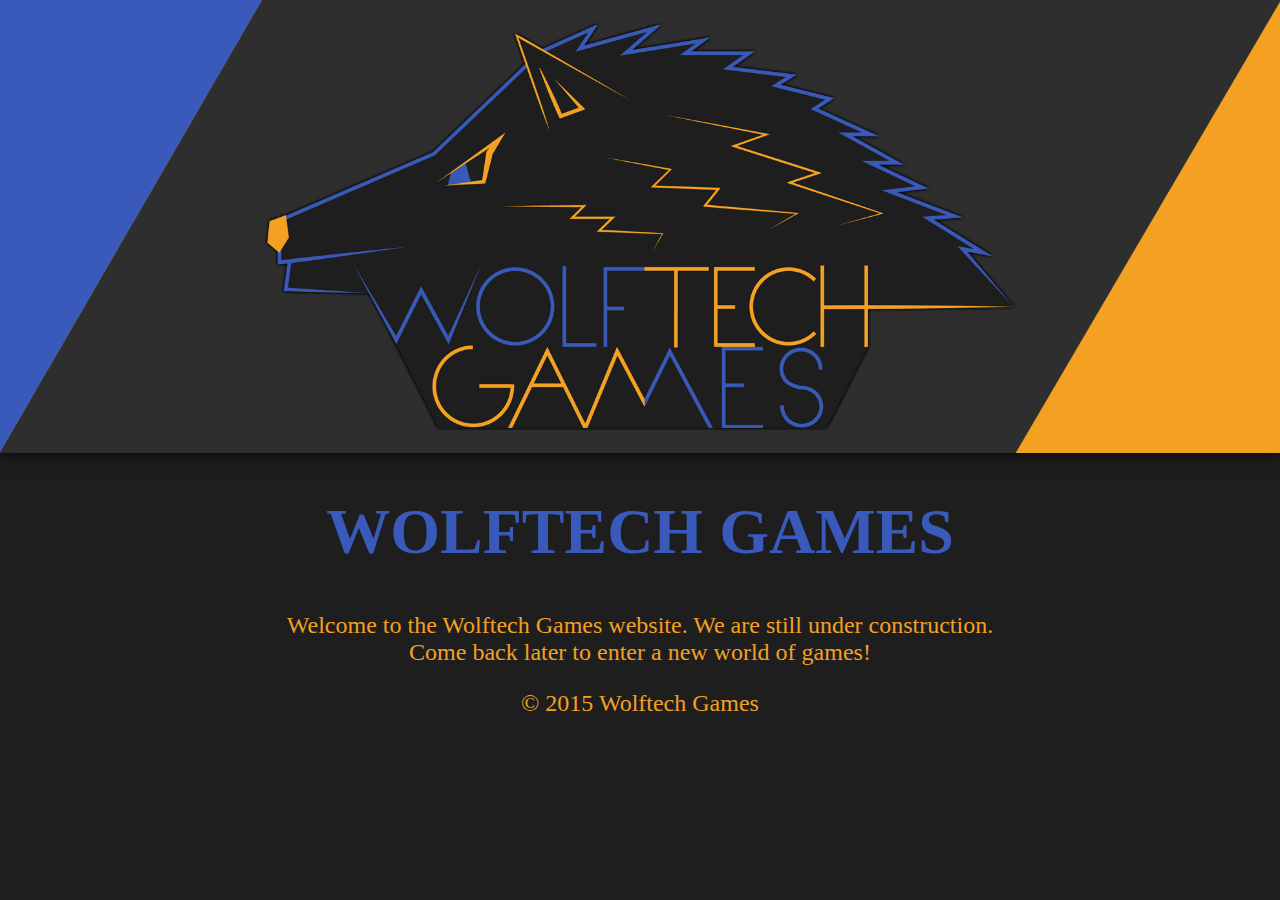
==== index.html @ d1a75a0f "Under Construction Site" ====
<!--
    WOLFTECHGAMES.HTML
    HOMEPAGE
    ------------------
    HTML written by
    Stew Esho
-->

<html>
    <!-- HEAD -->
    <head>
        <title> Wolftech Games </title>
        <link rel="stylesheet" type = "text/css" href="stylesheet.css" />
        <link rel="icon" type="image/png" href="img/favicon.png">
    </head>

    <!-- BODY -->
    <body id="background">
            <div id="banner">
                    <img style="width: 100%;" src="img/BANNER.png" alt="Wolftech Games"/>
            </div>
            <div id="content">
                <div id="headers">  
                        <h1> WOLFTECH GAMES</h1>
                </div>  
                <div id="text">
                        <p> 
                            Welcome to the Wolftech Games website. We are still under construction.<br>
                            Come back later to enter a new world of games!
                        </p>
                        <p>&copy; 2015 Wolftech Games</p>
                </div>
            </div>
            <!--
            <h4> HOW TO BE MLG: </h4>
            <ol>
                <li>be dank</li>
                <li>thats all folks</li>
                <li>yeye aight</li>
            </ol>

            <ul style = "list-style:none;" >
                <li>HOME</li>
                <li>HEXAGONAL</li>
            </ul>

            <p>
            &emsp;8-bit sartorial literally typewriter, ugh wolf Brooklyn gastropub authentic. <br>
            Banksy blog Tumblr, raw denim tilde bitters selfies dreamcatcher Truffaut. <br>
            Retro beard selfies, squid asymmetrical trust fund Neutra. Sustainable Bushwick lo-fi bicycle rights cred, tilde normcore authentic viral. <br>
            Squid hashtag Pinterest, Schlitz Carles actually put a bird on it kitsch bicycle rights messenger bag.<br>
            </p>

            -->
    </body>
</html>
---- stylesheet.css ----
#background {
    margin: 0px;
    background-color: #1e1e1e
}

#banner {
    box-shadow: 0px 0px 15px #000;
}
#text {
    color: #f3a023;
    text-align: center;
    font-family: ABeeZee, serif;
    font-size: 1.5em
}

#headers {
    color: #395aba;
    text-align: center;
    font-family: Akashi, serif;
    font-size: 2em
}

@font-face{
    font-family: "ABeeZee";
    src: "fonts/ABeeZee.otf"
}

@font-face{
    font-family: : "Akashi";
    url('fonts/Akashi.ttf') format('truetype')
}
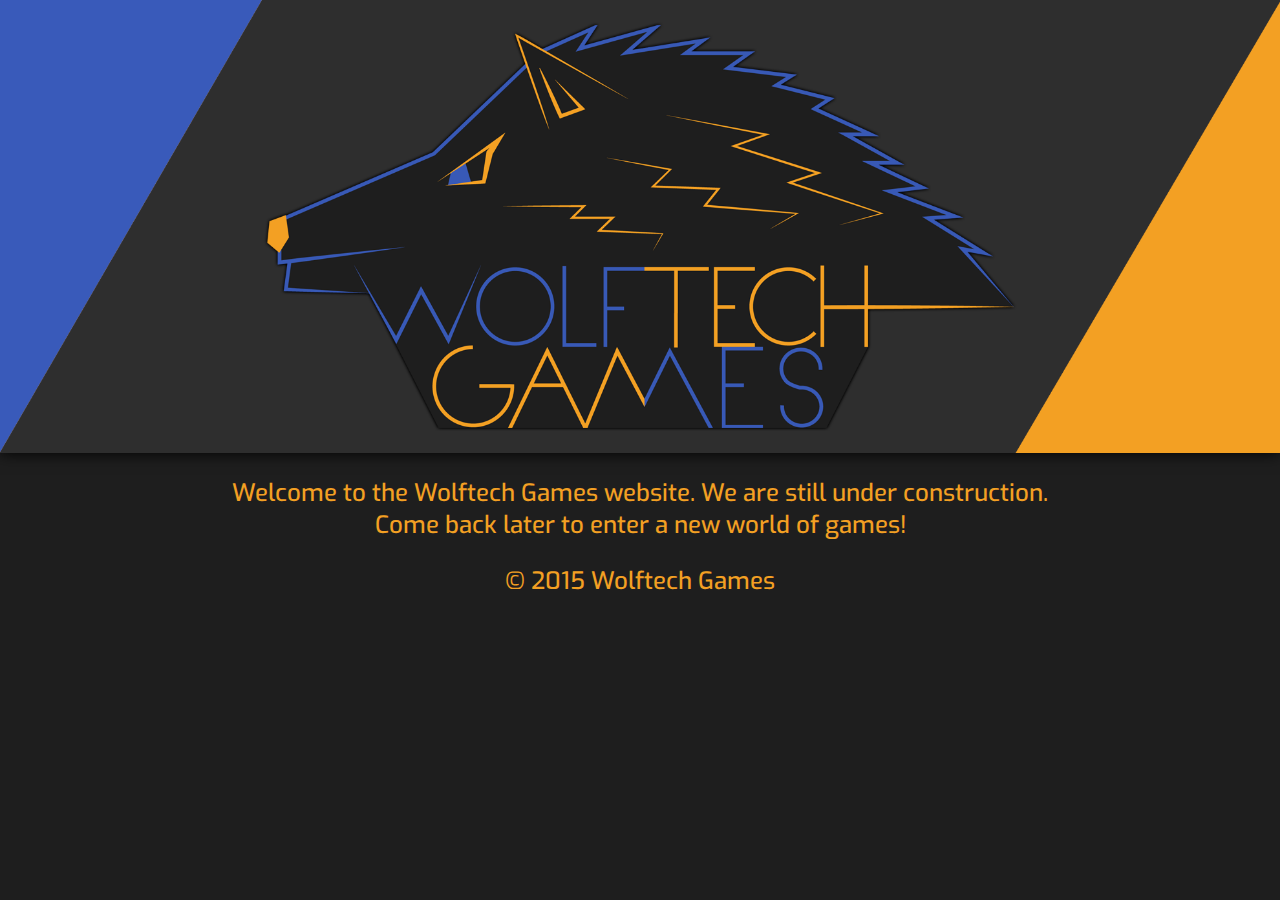
==== commit 068b39bd: "Under Construction Page" ====
--- a/index.html
+++ b/index.html
@@ -10,7 +10,11 @@
     <!-- HEAD -->
     <head>
         <title> Wolftech Games </title>
+        <!-- Stylesheet -->
         <link rel="stylesheet" type = "text/css" href="stylesheet.css" />
+        <!-- Exo Font -->
+        <link href='http://fonts.googleapis.com/css?family=Exo:500,900' rel='stylesheet' type='text/css'>
+        <!-- Favicon -->
         <link rel="icon" type="image/png" href="img/favicon.png">
     </head>
 
@@ -19,16 +23,14 @@
             <div id="banner">
                     <img style="width: 100%;" src="img/BANNER.png" alt="Wolftech Games"/>
             </div>
-            <div id="content">
-                <div id="headers">  
-                        <h1> WOLFTECH GAMES</h1>
-                </div>  
+            <div id="content"> 
+                    <h1 id="Nameplate"> WOLFTECH GAMES</h1>  
                 <div id="text">
-                        <p> 
-                            Welcome to the Wolftech Games website. We are still under construction.<br>
-                            Come back later to enter a new world of games!
-                        </p>
-                        <p>&copy; 2015 Wolftech Games</p>
+                    <p> 
+                        Welcome to the Wolftech Games website. We are still under construction.<br>
+                        Come back later to enter a new world of games!
+                    </p>
+                    <p>&copy; 2015 Wolftech Games</p>
                 </div>
             </div>
             <!--
--- a/stylesheet.css
+++ b/stylesheet.css
@@ -9,23 +9,15 @@
 #text {
     color: #f3a023;
     text-align: center;
-    font-family: ABeeZee, serif;
+    font-family: 'Exo', sans-serif; font-weight: 500;
     font-size: 1.5em
 }
 
-#headers {
+#Nameplate {
     color: #395aba;
     text-align: center;
-    font-family: Akashi, serif;
-    font-size: 2em
-}
-
-@font-face{
-    font-family: "ABeeZee";
-    src: "fonts/ABeeZee.otf"
-}
-
-@font-face{
-    font-family: : "Akashi";
-    url('fonts/Akashi.ttf') format('truetype')
-}
+    font-family: 'Exo', sans-serif; font-weight: 9 00;
+    font-size: 1.8em;
+    margin-top: 0;
+    display:none;
+}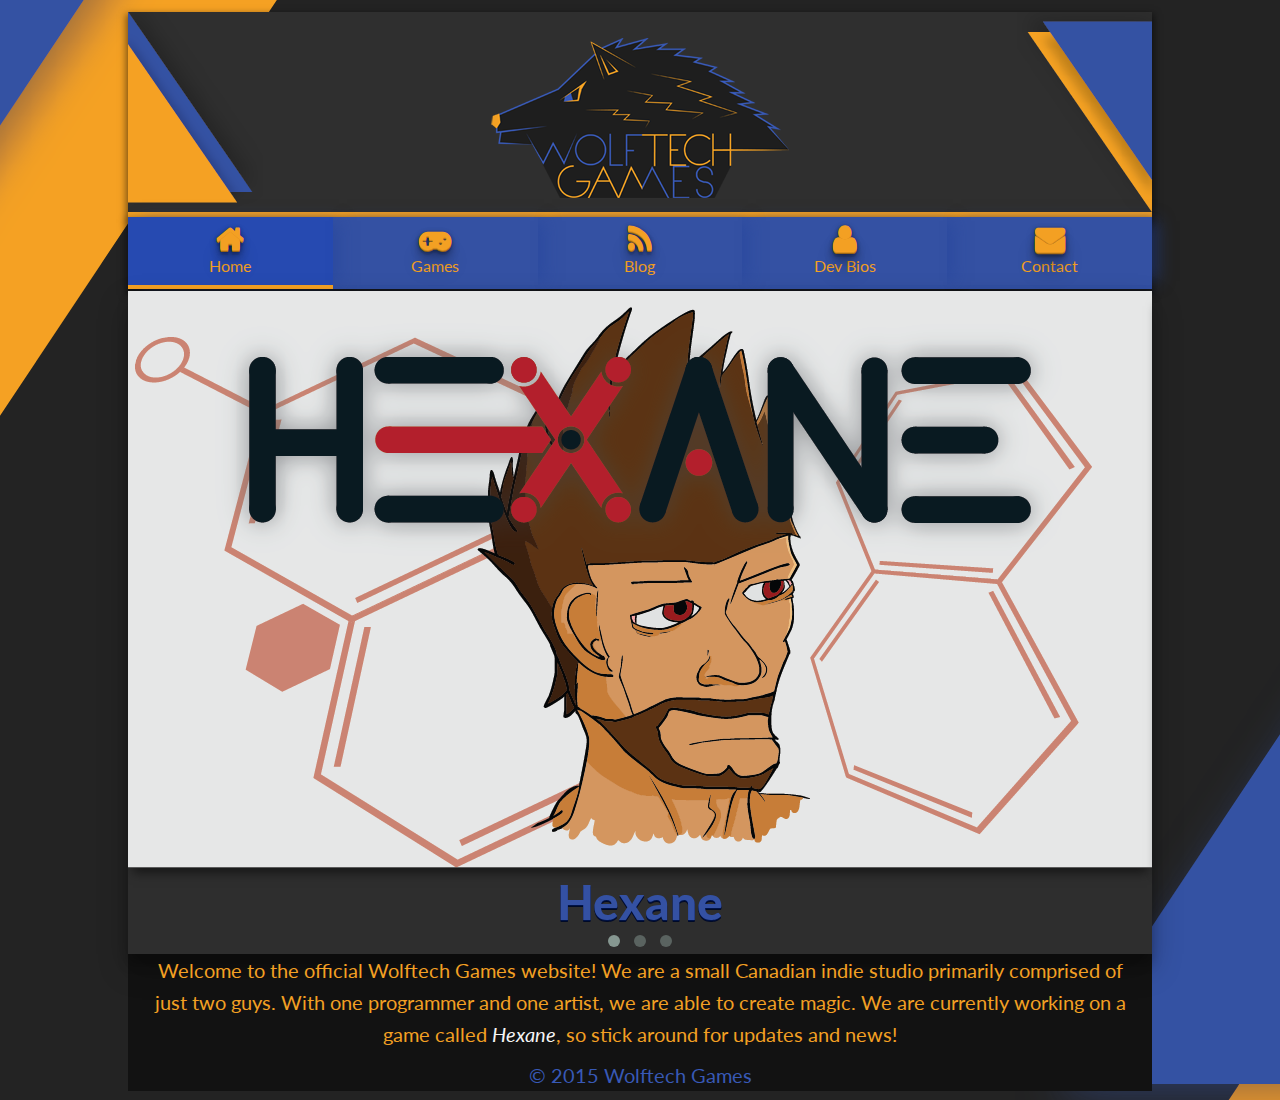
==== commit 16994d2f: "Final Site, Oct2" ====
--- a/index.html
+++ b/index.html
@@ -1,58 +1,120 @@
-<!--
-    WOLFTECHGAMES.HTML
-    HOMEPAGE
-    ------------------
-    HTML written by
-    Stew Esho
--->
-
-<html>
-    <!-- HEAD -->
+<!doctype html>
+<html class="no-js" lang="en">
+    
     <head>
-        <title> Wolftech Games </title>
-        <!-- Stylesheet -->
-        <link rel="stylesheet" type = "text/css" href="stylesheet.css" />
-        <!-- Exo Font -->
-        <link href='http://fonts.googleapis.com/css?family=Exo:500,900' rel='stylesheet' type='text/css'>
-        <!-- Favicon -->
-        <link rel="icon" type="image/png" href="img/favicon.png">
+      <meta charset="utf-8" />
+      <title>WolfTech Games | Home</title>
+      <link rel="stylesheet" href="css/foundation.css" />
+      <link rel="stylesheet" href="css/stylesheet.css" />
+      <link rel="stylesheet" href="css/owl.carousel.css" />
+      <link rel="stylesheet" href="css/owl.theme.css" />
+      <meta name="viewport" content="width=device-width, initial-scale=1"/>
+      <link rel="stylesheet" href="font-awesome-4.3.0/css/font-awesome.min.css">
+      <link href='http://fonts.googleapis.com/css?family=Lato:400,900' rel='stylesheet' type='text/css'>
+      <!--favicon-->
+      <link rel="icon" type="image/png" href="img/favicon.png">
     </head>
 
-    <!-- BODY -->
-    <body id="background">
-            <div id="banner">
-                    <img style="width: 100%;" src="img/BANNER.png" alt="Wolftech Games"/>
-            </div>
-            <div id="content"> 
-                    <h1 id="Nameplate"> WOLFTECH GAMES</h1>  
-                <div id="text">
-                    <p> 
-                        Welcome to the Wolftech Games website. We are still under construction.<br>
-                        Come back later to enter a new world of games!
-                    </p>
-                    <p>&copy; 2015 Wolftech Games</p>
+    <body>
+        <div class="row small-collapse main-page">
+            <!-- Everything is in one row, which has a max width of 1024px -->
+            <!-- Screens larger than 1024px will show the background image behind the content -->
+            <div class="small-12 small-centered columns">
+                <!-- Header + Logo -->
+                <div id="header" class="row">
+                    <img src="img/banner-bars-01.png" id="banner-bars-left" class="small-hide">
+                    <img src="img/banner-bars-02.png" id="banner-bars-right" class="small-hide">
+                    <a>
+                        <img src="img/wolftechlogosmall.png" alt="Wolftech Games" id="logo">
+                    </a>
+                </div>
+                <!--NavBar-->
+                <div class="icon-bar five-up borderless" id="navbar">
+                    <a class="item navbar-currentpage" tabindex="0">
+                        <i class="fa fa-home "></i>
+                        <label>Home</label>
+                    </a>
+                    <a class="item" tabindex="0" href="games">
+                        <i class="fa fa-gamepad"></i>
+                        <label>Games</label>
+                    </a>
+                    <a class="item" tabindex="0" href="http://blog.wolftechgames.com/">
+                        <i class="fa fa-rss"></i>
+                        <label>Blog</label>
+                    </a>
+                    <a class="item" tabindex="0" href="bios">
+                        <i class="fa fa-user"></i>
+                        <label>Dev Bios</label>
+                    </a>
+                    <a class="item" tabindex="0" href="contact">
+                        <i class="fa fa-envelope"></i>
+                        <label>Contact</label>
+                    </a>
+                </div>
+                <!-- Carousel -->
+                <div id="carousel">
+                    <div id="owl" class="owl-carousel owl-theme">
+                        <div class="item">
+                            <a href="games/hexane/">
+                                <img src="img/hexane-1024.png" class="borderless" >
+                                <h1 class="borderless">
+                                    Hexane
+                                </h1>
+                            </a>
+                            
+                        </div>
+                        <div class="item">
+                            <a href="http://blog.wolftechgames.com">
+                                <img src="img/Blog-Pic.png" class="borderless">
+                                <h1 class="borderless">
+                                    Check out our blog!
+                                </h1>
+                            </a>
+                        </div>
+                        <div class="item">
+                            <a href="bios">
+                                <img src="img/seby-v-stew.png" class="borderless">
+                                <h1 class="borderless">
+                                   Meet the Crew
+                                </h1>
+                            </a>
+                        </div>
+                    </div>
+                </div>
+                <!--Content -->
+                <div id="content">
+                    <div class="row medium-no-collapse">
+                        <div class="medium-12 columns" id="about-wtg">
+                            <p>
+                                Welcome to the official Wolftech Games website! 
+                                We are a small Canadian indie studio
+                                primarily comprised of just two guys. 
+                                With one programmer and one artist,
+                                we are able to create magic. 
+                                We are currently working on a game called
+                                <em>Hexane</em>, so stick around
+                                for updates and news!
+                            </p>
+                        </div>
+                        <!--
+                            If more content is required,
+                            Divide this row into 8/4 columns and add stuff here.
+                        -->
+                    </div>
+                    <p id = "copyright">&copy; 2015 Wolftech Games</p>
                 </div>
             </div>
-            <!--
-            <h4> HOW TO BE MLG: </h4>
-            <ol>
-                <li>be dank</li>
-                <li>thats all folks</li>
-                <li>yeye aight</li>
-            </ol>
-
-            <ul style = "list-style:none;" >
-                <li>HOME</li>
-                <li>HEXAGONAL</li>
-            </ul>
-
-            <p>
-            &emsp;8-bit sartorial literally typewriter, ugh wolf Brooklyn gastropub authentic. <br>
-            Banksy blog Tumblr, raw denim tilde bitters selfies dreamcatcher Truffaut. <br>
-            Retro beard selfies, squid asymmetrical trust fund Neutra. Sustainable Bushwick lo-fi bicycle rights cred, tilde normcore authentic viral. <br>
-            Squid hashtag Pinterest, Schlitz Carles actually put a bird on it kitsch bicycle rights messenger bag.<br>
-            </p>
-
-            -->
+        </div>
+        
+        <!-- FOUNDATION SCRIPTS -->
+        <script src="js/vendor/modernizr.js"></script>
+        <script src="js/vendor/jquery.js"></script>
+        <script src="js/foundation.min.js"></script>
+        <script>$(document).foundation();</script>
+        <script src="jquery-1.11.3.js"></script>
+        <!-- OWL CAROUSEL SCRIPTS -->
+        <script type="text/javascript" src="js/carousel.js"></script>
+        <script src="js/owl.carousel.js"></script>
     </body>
-</html>+    
+</html>
--- a/css/stylesheet.css
+++ b/css/stylesheet.css
@@ -0,0 +1,499 @@
+/******************************
+**********GENERAL CSS**********
+******************************/
+
+/* general class for borderless elements*/
+.borderless {
+    padding: 0em;
+    margin: 0em;
+    border: 0em;
+}
+
+/*refers to the block the page's content is located on */
+.main-page{
+    margin-top: 0.75em;
+    margin-bottom: 2em;
+}
+
+/* default settings for elements, */
+/* also contains background image */
+body {
+    background-color: #232323;
+    color: #f3a023;
+    padding: 0;
+    margin: 0;
+    font-family: 'Lato', sans-serif;
+    font-weight: normal;
+    font-style: normal;
+    line-height: 1;
+    position: relative;
+    cursor: default;
+}
+
+/* header text in carousel */
+h1 {
+    color: #3451a3;
+    font-family: 'Lato', sans-serif;
+    font-size: 3em;
+    font-weight: 900;
+    text-align: center;
+    margin-bottom: 0;
+    text-shadow: 0 1px 0 #001348,
+                 0 2px 0 #000a27;
+}
+
+/*Sub Headers */
+h3 {
+    color: whitesmoke;
+    font-family: 'Lato', sans-serif;
+    font-size: 1.75em;
+    font-weight: 900;
+    text-align: center;
+    text-shadow: 0 1px 0 #acacac,
+                 0 2px 0 #464646;
+}
+
+a {
+    color: #3451a3;
+}
+
+a:hover {
+    color: #577ce6;
+}
+
+/******************************
+**********Specific CSS*********
+******************************/
+
+/* header bar, containing logo at top of page */
+#header {
+    background-color: #2f2f2f;
+    border-bottom: 0.313em solid #f3a023;
+    -webkit-box-shadow: 0px 4px 7px 2px rgba(0,0,0,0.5);
+    -moz-box-shadow: 0px 4px 7px 2px rgba(0,0,0,0.5);
+    box-shadow: 0px 4px 7px 2px rgba(0,0,0,0.5);
+}
+
+#banner-bars-left {
+    display: block;
+    float: left;
+}
+
+#banner-bars-right {
+    display: block;
+    float: right;
+}
+
+/* displays the logo */
+#logo{
+    display: block;
+    margin: auto auto auto auto;
+    border: auto auto auto auto;
+    padding-top: 2.5%;
+}
+
+/* the base navbar and background */
+#navbar{
+    background: #3451a3;
+    -webkit-box-shadow: 0px 4px 7px 2px rgba(0,0,0,0.5);
+    -moz-box-shadow: 0px 4px 7px 2px rgba(0,0,0,0.5);
+    box-shadow: 0px 4px 7px 2px rgba(0,0,0,0.5);
+}
+
+/* the buttons on the navbar */
+#navbar .item{
+    padding-top: 0.4em;
+    padding-bottom: 0.4em;
+    -webkit-box-shadow: 10px 0 15px -4px rgba(36, 67, 155, 0.5);
+    -moz-box-shadow: 10px 0 15px -4px rgba(36, 67, 155, 0.5);
+    box-shadow: 10px 0 15px -4px rgba(36, 67, 155, 0.5);
+}
+#navbar .item:hover{
+    background: #4872E9;
+}
+
+/* images + text on navbar buttons */
+#navbar .item *{
+    color: #f3a023;
+}
+
+/* just images on navbar */
+/* contains code for 3d shadows */
+#navbar .item i{
+    text-shadow: 0 1px 0 #F5A123,
+               0 2px 0 #D98F1F,
+               0 3px 0 #9A6516,
+               0 6px 1px rgba(0,0,0,.1),
+               0 0 5px rgba(0,0,0,.1),
+               0 1px 3px rgba(0,0,0,.3),
+               0 3px 5px rgba(0,0,0,.2),
+               0 5px 10px rgba(0,0,0,.25),
+               0 10px 10px rgba(0,0,0,.2),
+               0 20px 20px rgba(0,0,0,.15);
+}
+
+/* marks the current page on the navbar */
+.navbar-currentpage{
+    background: #264ab1;
+    border-bottom: 4px solid #F5A123;
+}
+
+/* carousel images */
+#owl .item img{
+    display: block;
+    width: 100%;
+    height: auto;
+    -webkit-box-shadow: 0px 10px 10px -5px rgba(0,0,0,0.5);
+    -moz-box-shadow: 0px 10px 10px -5px rgba(0,0,0,0.5);
+    box-shadow: 0px 10px 10px -5px rgba(0,0,0,0.5);
+}
+
+/*carousel*/
+#owl{
+    background: #2e2e2e;
+    -webkit-box-shadow: 0 14px 28px rgba(0,0,0,0.25), 0 10px 10px rgba(0,0,0,0.22);
+    -moz-box-shadow: 0 14px 28px rgba(0,0,0,0.25), 0 10px 10px rgba(0,0,0,0.22);
+    box-shadow: 0 14px 28px rgba(0,0,0,0.25), 0 10px 10px rgba(0,0,0,0.22);
+}
+
+/* content portion of webpages (under navbar/carousel) */
+#content{
+    text-align: center;
+    background: #121212;
+    margin-bottom: 0;
+    padding-bottom: 0;
+}
+
+/* adds right-hand divider to columns */
+.divider {
+    border-right: 2px solid whitesmoke;
+    margin-right:-0.625em; /* size of gutter */
+    padding-right:0.625em; /* size of gutter */
+}
+
+/* styles for the copyright clause at the bottom of every webpage */
+#copyright {
+    margin: 0.45em;
+    font-size: 1em;
+    color: #3859b6;
+}
+
+/* changes highlighted or emphasized text to white */
+em {
+    color: whitesmoke;
+}
+
+#about-wtg *{
+    margin: auto 0 auto 0;
+}
+
+/************************************************************************/
+
+/**GAMES page only**/
+#upcoming-games{
+    background: #f3a023;
+    padding-bottom: 1em;
+    margin-bottom: 0;
+}
+
+#legacy-games{
+    background: #3e3e3e;
+    padding-bottom: 1em;
+    margin-top: 0;
+    vertical-align: top;
+}
+
+#upcoming-games img{
+    box-shadow: 0 10px 20px rgba(0,0,0,0.19), 0 6px 6px rgba(0,0,0,0.23);
+}
+
+/**DEV BIOS page only**/
+.bio-portrait{
+    border-radius: 50%;
+    width: 12.5em;
+    height: 12.5em;
+}
+
+/**CONTACT page only**/
+#contact-info{
+    color: whitesmoke;
+    font-size: 1.25em;
+    background: #333333
+}
+
+#contact-info a{
+    color: #f3a023;
+    text-decoration: none;
+}
+
+#contact-info a:hover{
+    color: #ffbe5d;
+    text-decoration: underline;
+}
+
+#contact-info i{
+    color: #388aea;    
+}
+
+#email-header{
+    font-size: 1.5em;
+    color: whitesmoke;
+}
+
+.email{
+    color: #3859b6;
+}
+
+#mc_embed_signup{
+    position: relative;
+    display: block;
+    background:#333333;
+    padding: 0.625em;
+    height: 420px;
+    border: 1px solid #444444;
+    border-radius: 5px;
+}
+
+#mc_embed_signup .email {
+    display: block;
+    margin-right: auto;
+    margin-left: auto;
+    width: 75%
+    border: 1px solid #999;
+    text-align: center;
+    color: #3451a3;
+    font-size:1.125em;
+    -moz-box-sizing:    border-box;
+    -webkit-box-sizing: border-box;
+    box-sizing:         border-box;
+}
+
+#mc-embedded-subscribe-form{
+    display: absolute;
+    border-top: 1px solid #000;
+    border-bottom: 1px solid #000;
+    position: relative;
+}
+
+#mc_embed_signup .email:focus {
+    border-color: #333;
+}
+
+#mc_embed_signup .button {
+    font-size: 0.8em;
+    font-weight: bold;
+    color: #fff;
+    cursor: pointer;
+    border: 0;
+    border-radius: 0.625em;
+    background: #3451a3;
+    margin-top: 0em;
+    padding-top: .75em;
+    padding-bottom: .75em;
+}
+
+#unsubcribe{
+    font-size: 1em !important; 
+    color: #687ebf !important;
+    margin-top: -0.75em;
+    margin-bottom: 0.75em;
+    display: block;
+}
+
+#unsubscribe:hover{
+    color: #3c5cba !important;
+}
+
+/******************************************
+*************| MEDIA QUERIES |*************
+******************************************/
+
+
+/****************
+Tiny Screens
+****************/
+@media only screen and (max-width: 20em) { /* max-width 320px, mobile-only styles*/
+    body{
+        background-color: #121212;
+    }
+    
+    h1{
+        font-size: 1.35em;
+    }
+    
+    h3{
+        font-size: 1.0125em;    
+    }
+    
+    #navbar .item label{
+        display: none;
+    }
+    
+    #navbar .item i{
+        display: block;
+        margin-left: -100%;
+        margin-right: -100%;
+        padding-bottom: 0.235em;    
+    }
+    
+    #owl br{
+        display: none;
+    }
+    
+    .divider {
+        border: none;
+    }
+    
+    .small-hide{
+        display: none !important;
+    }
+    
+    .main-page{
+        margin: 0;
+    }
+    
+    #contact-info{
+        font-size:1em;    
+    }
+    
+    #email-header{
+        font-size: 1em;
+    }
+    
+    #mc_embed_signup{
+        margin-top:0.25em;
+        height: auto;    
+    }
+    
+    #mc-embedded-subscribe-form{
+        margin: auto;
+        border: none;
+    }
+}
+
+/****************
+Small Screens
+****************/
+@media only screen and (min-width: 20.063em) and (max-width: 40em) { /* min-width 321px and max-width 640px*/    
+    body{
+        background-color: #121212;
+    }
+    
+    h1{
+        font-size: 2em;
+    }
+    
+    h3{
+        font-size: 1.5em;    
+    }
+    
+    #navbar .item label{
+        display: none;
+    }
+    
+    #navbar .item i{
+        padding-bottom: 0.235em;    
+    }
+    #owl br{
+        display: none;
+    }
+    
+    .divider {
+        border: none;
+    }
+    
+    .small-hide{
+        display: none !important;
+    }
+    
+    .main-page{
+        margin: 0;
+    }
+    
+    #mc_embed_signup{
+        margin-top:0.25em;
+        height: auto;
+        max-width: 520px;
+        margin-left: auto;
+        margin-right: auto;
+    }
+    
+    #mc-embedded-subscribe-form{
+        margin: auto;
+        border: none;
+    }
+} 
+
+/****************
+Medium Screens
+****************/
+@media only screen and (min-width: 40.063em) and (max-width: 64em) { /* min-width 641px and max-width 1024px*/
+    body{
+        background-color: #121212;
+    }
+    
+    #content p{
+        font-size: 1.25em;    
+    }
+    .main-page{
+        margin: 0;
+    }
+    #mc-embedded-subscribe-form{
+        top: 50%;
+        transform: translateY(-50%);
+    }
+}
+/****************
+Large Screens
+****************/
+@media only screen and (min-width: 64.063em) and (max-width: 90em) { /* min-width 1025px and max-width 1440px*/
+    body{
+        background-image:url(../img/background.png);
+        background-position: center;
+        background-repeat: repeat-x;
+        background-attachment: fixed;
+    }
+    #content p{
+        font-size: 1.25em;    
+    }
+    #mc-embedded-subscribe-form{
+        top: 50%;
+        transform: translateY(-50%);
+    }
+}
+/****************
+X-Large Screens
+****************/
+@media only screen and (min-width: 90.063em) and (max-width: 120em) { /* min-width 1441px and max-width 1920px*/
+    body{
+        background-image:url(../img/background.png);
+        background-position: center;
+        background-repeat: repeat-x;
+        background-attachment: fixed;
+    }
+    #content p{
+        font-size: 1.25em;    
+    }
+    #mc-embedded-subscribe-form{
+        top: 50%;
+        transform: translateY(-50%);
+    }
+}
+/****************
+HD Screens
+****************/
+@media only screen and (min-width: 120.063em) { /* min-width 1921px */
+    body{
+        background-image:url(../img/background.png);
+        background-position: center;
+        background-repeat: repeat-x;
+        background-attachment: fixed;
+    }
+    #content p{
+        font-size: 1.25em;    
+    }
+    #mc-embedded-subscribe-form{
+        top: 50%;
+        transform: translateY(-50%);
+    }
+}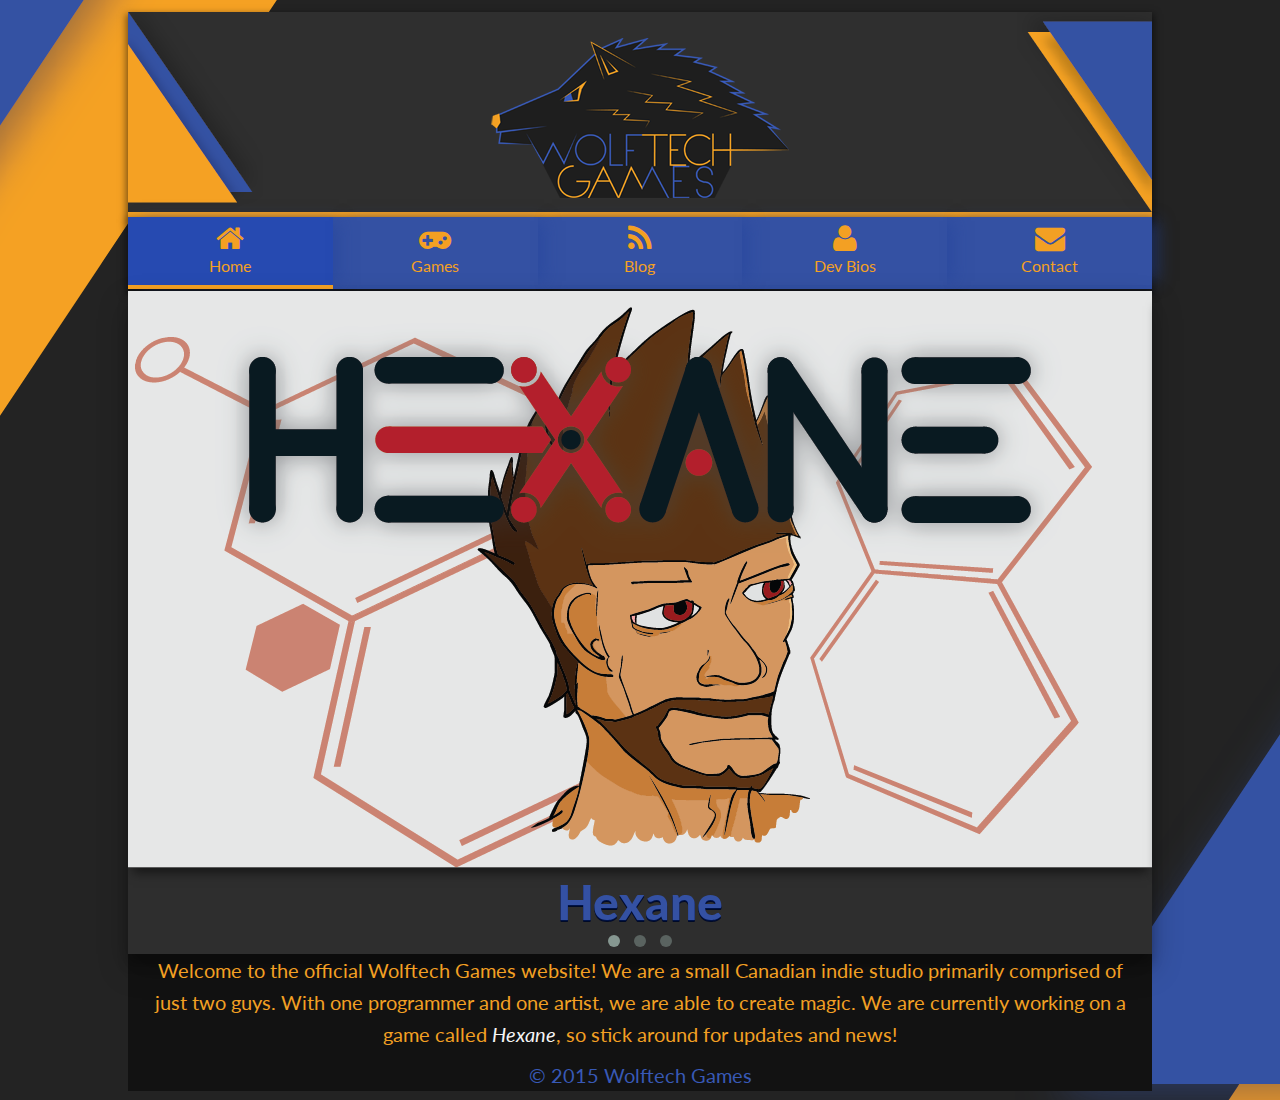
==== commit e1d2956f: "Created Blog.html & added Navbar (to blog)" ====
--- a/index.html
+++ b/index.html
@@ -38,7 +38,7 @@
                         <i class="fa fa-gamepad"></i>
                         <label>Games</label>
                     </a>
-                    <a class="item" tabindex="0" href="http://blog.wolftechgames.com/">
+                    <a class="item" tabindex="0" href="blog.html">
                         <i class="fa fa-rss"></i>
                         <label>Blog</label>
                     </a>
--- a/css/stylesheet.css
+++ b/css/stylesheet.css
@@ -49,9 +49,9 @@
     font-size: 1.75em;
     font-weight: 900;
     text-align: center;
-    text-shadow: 0 1px 0 #acacac,
+    /*text-shadow: 0 1px 0 #acacac,
                  0 2px 0 #464646;
-}
+*/}
 
 a {
     color: #3451a3;
@@ -120,7 +120,7 @@
 /* just images on navbar */
 /* contains code for 3d shadows */
 #navbar .item i{
-    text-shadow: 0 1px 0 #F5A123,
+   /* text-shadow: 0 1px 0 #F5A123,
                0 2px 0 #D98F1F,
                0 3px 0 #9A6516,
                0 6px 1px rgba(0,0,0,.1),
@@ -130,7 +130,7 @@
                0 5px 10px rgba(0,0,0,.25),
                0 10px 10px rgba(0,0,0,.2),
                0 20px 20px rgba(0,0,0,.15);
-}
+*/}
 
 /* marks the current page on the navbar */
 .navbar-currentpage{
@@ -204,7 +204,9 @@
 }
 
 #upcoming-games img{
-    box-shadow: 0 10px 20px rgba(0,0,0,0.19), 0 6px 6px rgba(0,0,0,0.23);
+/*    box-shadow: 0 10px 20px rgba(0,0,0,0.19), 0 6px 6px rgba(0,0,0,0.23);*/
+    padding: 10px 11px;
+    background-color: hsl(36, 68%, 48%);
 }
 
 /**DEV BIOS page only**/
